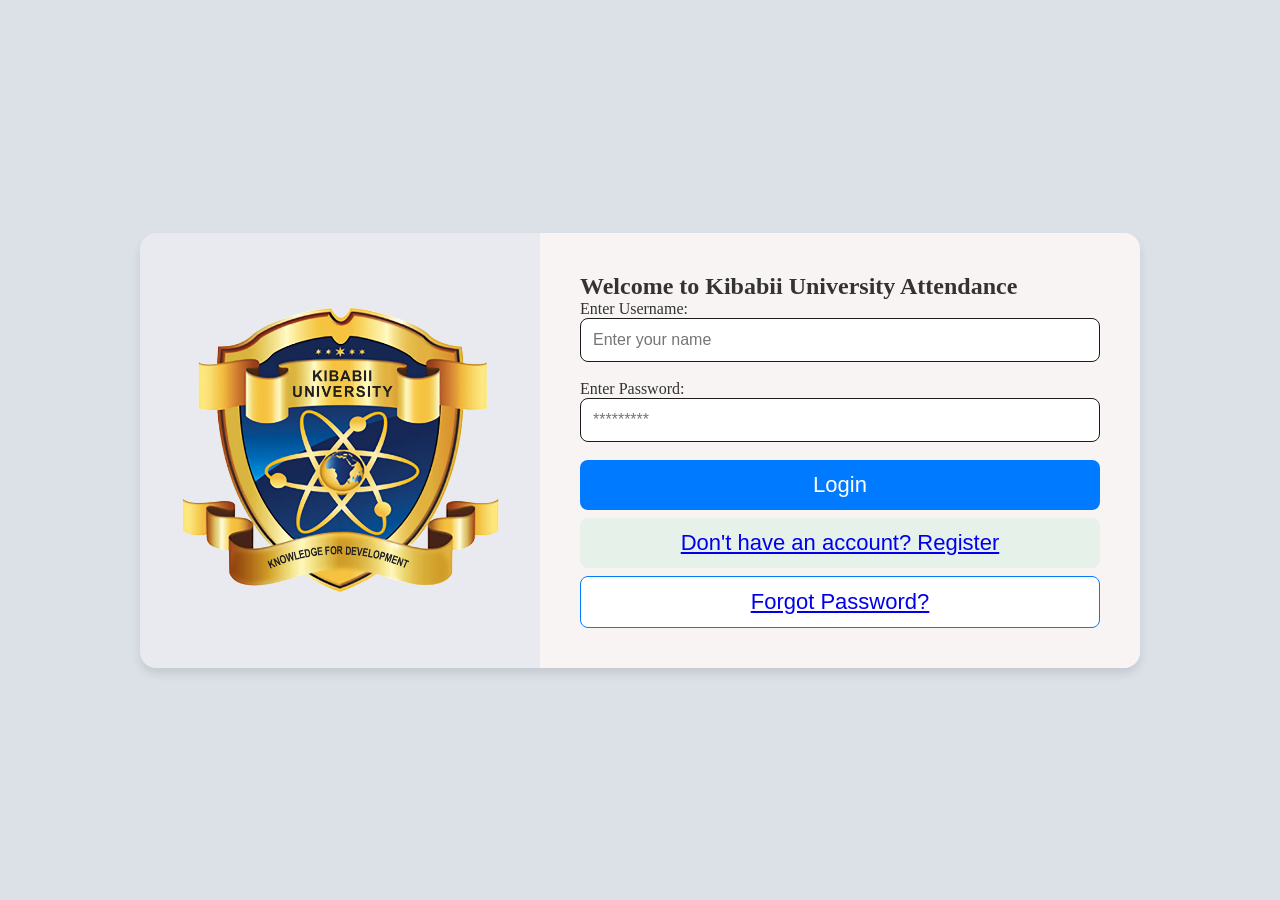
==== index.html @ 03a7515e "initial commit" ====
<!DOCTYPE html>
<html lang="en">
<head>
    <meta charset="UTF-8">
    <meta name="viewport" content="width=device-width, initial-scale=1.0">
    <title>Attendance</title>
    <link rel="stylesheet" href="css/index.css">
</head>
<body>

    <div class="main">
        <div class="logo">
            <img src="assets/KIbabii-Logo.png" alt="logo" width="100%">

        </div>
        <div class="card">
            <h2>Welcome to Kibabii University Attendance</h2>
            <form enctype="multipart">
                <div class="form-group">
                    <label for="username">Enter Username:</label>
                    <input type="text" name="name" id="username" placeholder="Enter your name">
                </div>
                <div class="form-group">
                    <label for="password">Enter Password:</label>
                    <input type="password" name="password" id="password" placeholder="*********">
                </div>
                <div>
                    <button class="btn-primary" id="submit">Login</button>
                    <button class="btn-register" id="register">
                        <a href="register.html">Don't have an account? Register</a>
                    </button>
                    <button class="btn-forgot" id="forgotPassword">
                        <a href="reset.html">Forgot Password?</a>
                    </button>
                </div>
            </form>

        </div>
    </div>
</body>
</html>
---- css/index.css ----
*{
    margin: 0;
    padding: 0;
    box-sizing: border-box;
}
body{
    background: #dce1e8;
    color: #333;
    min-height: 100vh;
    display: flex;
    justify-content: center;
    align-items: center;
    padding: 20px;
}
.main{
    background: rgb(233, 233, 240);
    width: 100%;
    max-width: 1000px;
    display: flex;
    border-radius: 16px;
    overflow: hidden;
    box-shadow: 0 6px 10px rgba(0,0,0,0.1);
}
.logo{
   width: 40%;
    display: flex;
    justify-content: center;
    align-items: center;
    padding: 40px;
}
.card{
    width: 60%;
    background: rgb(248, 244, 244);
    padding: 40px;
}
.card h2{
    color: #333;
}
.form-group{
    margin-bottom: 18px;
}
input{
    width: 100%;
    padding: 12px;
    border: 1px solid #1e1b1b;
    border-radius: 8px;
    font-size: 16px;
}
input:focus{
    outline: none;
    border-color: #007bff;
    box-shadow: 0 0 5px rgba(0,123,255,0.5);
}
.btn-primary{
    background: #007bff;
    color: #fff;
    border: none;
    padding: 12px 20px;
    border-radius: 8px;
    cursor: pointer;
    font-size: 22px;
    width: 100%;
    transition: 0.3s ease;
}
.btn-register{
    background: #e6f1e9;
    color: #007bff;
    border: none;
    padding: 12px 20px;
    border-radius: 8px;
    cursor: pointer;
    font-size: 22px;
    width: 100%;
    transition: 0.3s ease;
    margin-top: 8px;
}
.btn-forgot{
    background: #fff;
    color: #007bff;
    border: 1px solid #007bff;
    padding: 12px 20px;
    border-radius: 8px;
    cursor: pointer;
    font-size: 22px;
    width: 100%;
    transition: 0.3s ease;
    margin-top: 8px;
}
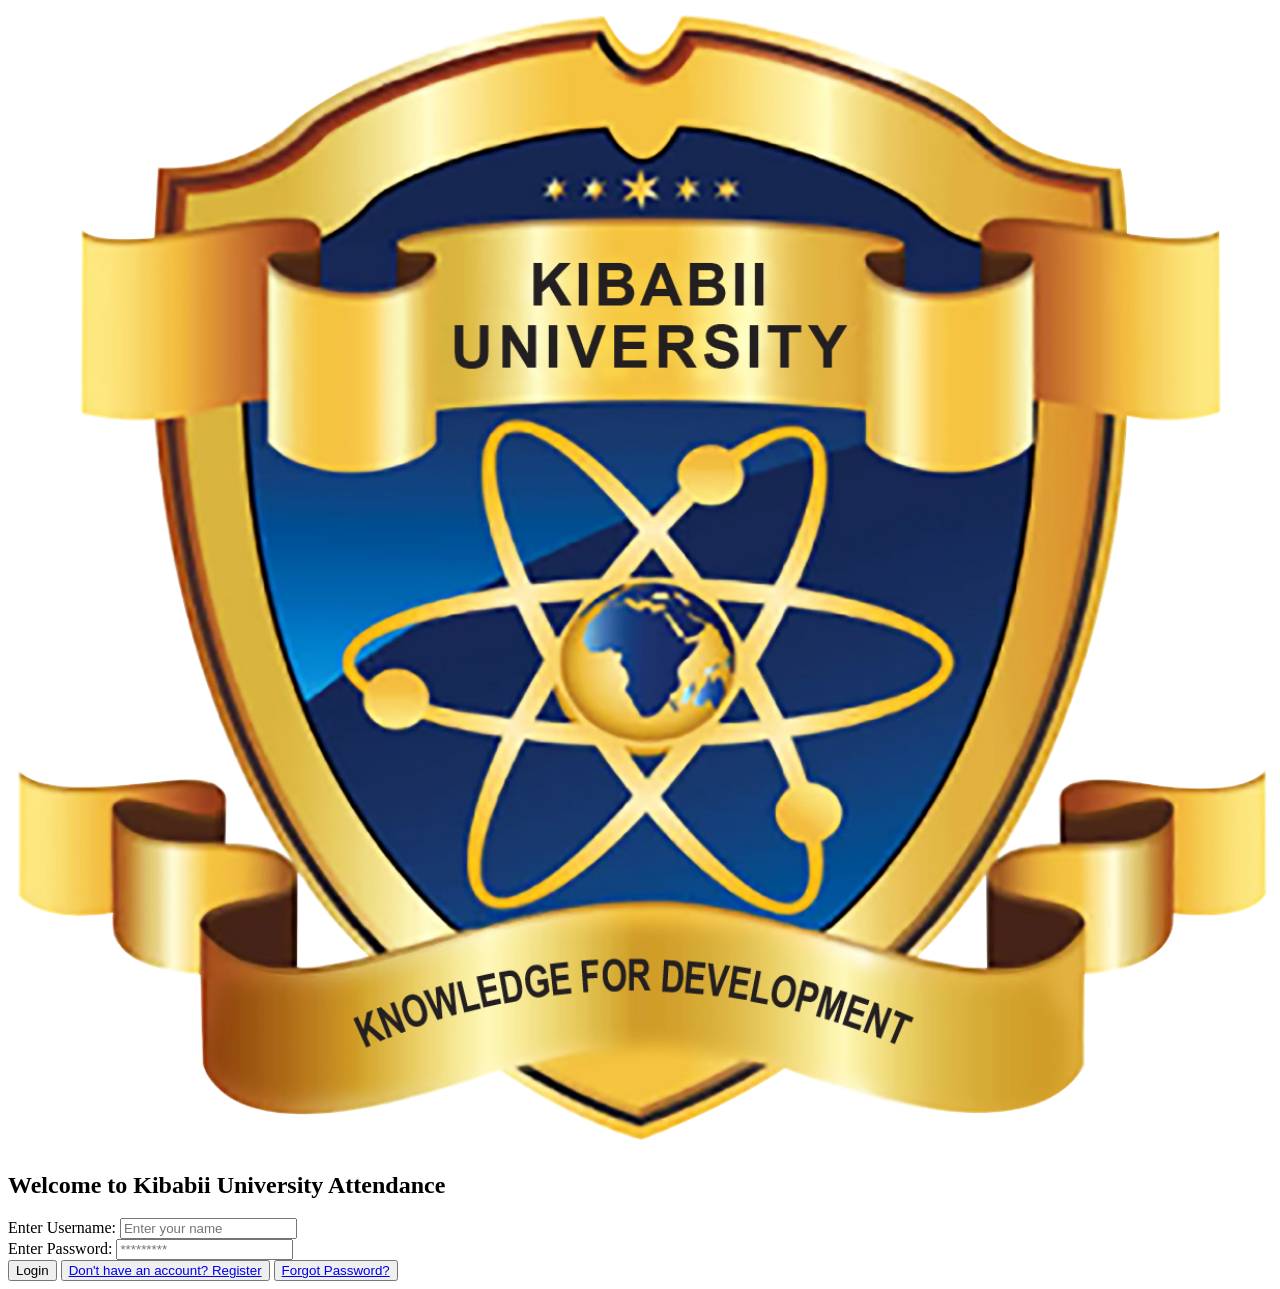
==== commit fd9d5d70: "Add solveSimpleChallenge function" ====
--- a/index.html
+++ b/index.html
@@ -1,10 +1,12 @@
 <!DOCTYPE html>
 <html lang="en">
 <head>
+    <script>
     <meta charset="UTF-8">
     <meta name="viewport" content="width=device-width, initial-scale=1.0">
     <title>Attendance</title>
     <link rel="stylesheet" href="css/index.css">
+    </script>
 </head>
 <body>
 
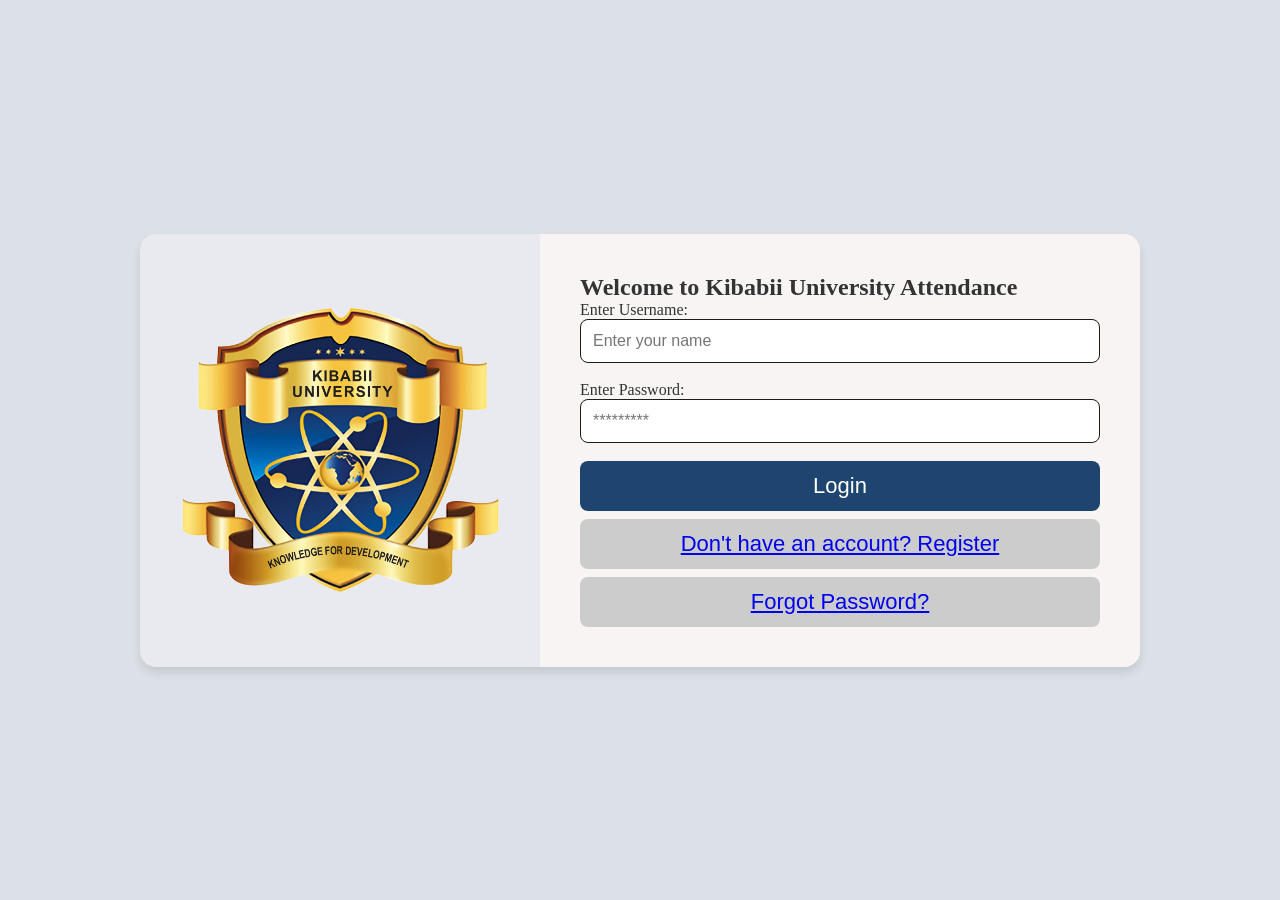
==== commit c81fece2: "corrected the background color of the buttons and the border color of the forgot password button. Al" ====
--- a/index.html
+++ b/index.html
@@ -1,12 +1,11 @@
 <!DOCTYPE html>
 <html lang="en">
 <head>
-    <script>
     <meta charset="UTF-8">
     <meta name="viewport" content="width=device-width, initial-scale=1.0">
     <title>Attendance</title>
     <link rel="stylesheet" href="css/index.css">
-    </script>
+    
 </head>
 <body>
 
--- a/css/index.css
+++ b/css/index.css
@@ -52,7 +52,7 @@
     box-shadow: 0 0 5px rgba(0,123,255,0.5);
 }
 .btn-primary{
-    background: #007bff;
+    background: #1d4570;
     color: #fff;
     border: none;
     padding: 12px 20px;
@@ -63,7 +63,7 @@
     transition: 0.3s ease;
 }
 .btn-register{
-    background: #e6f1e9;
+    background: #ccc;
     color: #007bff;
     border: none;
     padding: 12px 20px;
@@ -75,9 +75,9 @@
     margin-top: 8px;
 }
 .btn-forgot{
-    background: #fff;
+    background: #ccc;
     color: #007bff;
-    border: 1px solid #007bff;
+    border: none;
     padding: 12px 20px;
     border-radius: 8px;
     cursor: pointer;
